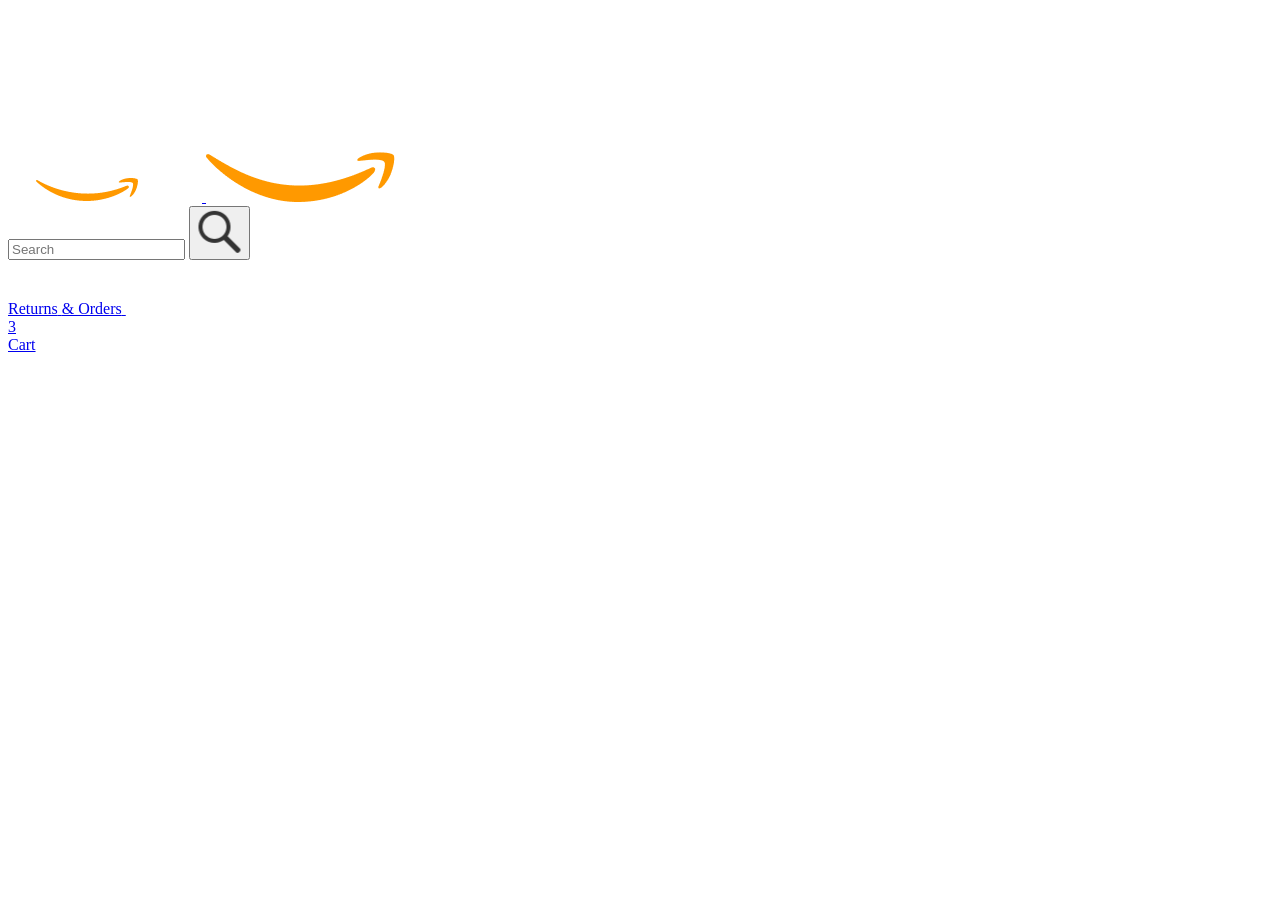
==== amazon.html @ 6812a290 "Make add to cart button interactve" ====
<!DOCTYPE html>
<html>
  <head>
    <title>Amazon Project</title>

    <!-- This code is needed for responsive design to work.
      (Responsive design = make the website look good on
      smaller screen sizes like a phone or a tablet). -->
    <meta name="viewport" content="width=device-width, initial-scale=1" />

    <!-- Load a font called Roboto from Google Fonts. -->
    <link rel="preconnect" href="https://fonts.googleapis.com" />
    <link rel="preconnect" href="https://fonts.gstatic.com" crossorigin />
    <link
      href="https://fonts.googleapis.com/css2?family=Roboto:wght@400;500;700&display=swap"
      rel="stylesheet"
    />

    <!-- Here are the CSS files for this page. -->
    <link rel="stylesheet" href="styles/shared/general.css" />
    <link rel="stylesheet" href="styles/shared/amazon-header.css" />
    <link rel="stylesheet" href="styles/pages/amazon.css" />
  </head>
  <body>
    <div class="amazon-header">
      <div class="amazon-header-left-section">
        <a href="amazon.html" class="header-link">
          <img class="amazon-logo" src="images/amazon-logo-white.png" />
          <img
            class="amazon-mobile-logo"
            src="images/amazon-mobile-logo-white.png"
          />
        </a>
      </div>

      <div class="amazon-header-middle-section">
        <input
          class="search-bar"
          type="text"
          name="amazonName"
          placeholder="Search"
        />

        <button class="search-button">
          <img class="search-icon" src="images/icons/search-icon.png" />
        </button>
      </div>

      <div class="amazon-header-right-section">
        <a class="orders-link header-link" href="orders.html">
          <span class="returns-text">Returns</span>
          <span class="orders-text">& Orders</span>
        </a>

        <a class="cart-link header-link" href="checkout.html">
          <img class="cart-icon" src="images/icons/cart-icon.png" />
          <div class="cart-quantity">3</div>
          <div class="cart-text">Cart</div>
        </a>
      </div>
    </div>

    <div class="main">
      <div class="products-grid"></div>
    </div>
    <script src="data/cart.js"></script>
    <script src="data/products.js"></script>
    <script src="scripts/amazon.js"></script>
  </body>
</html>
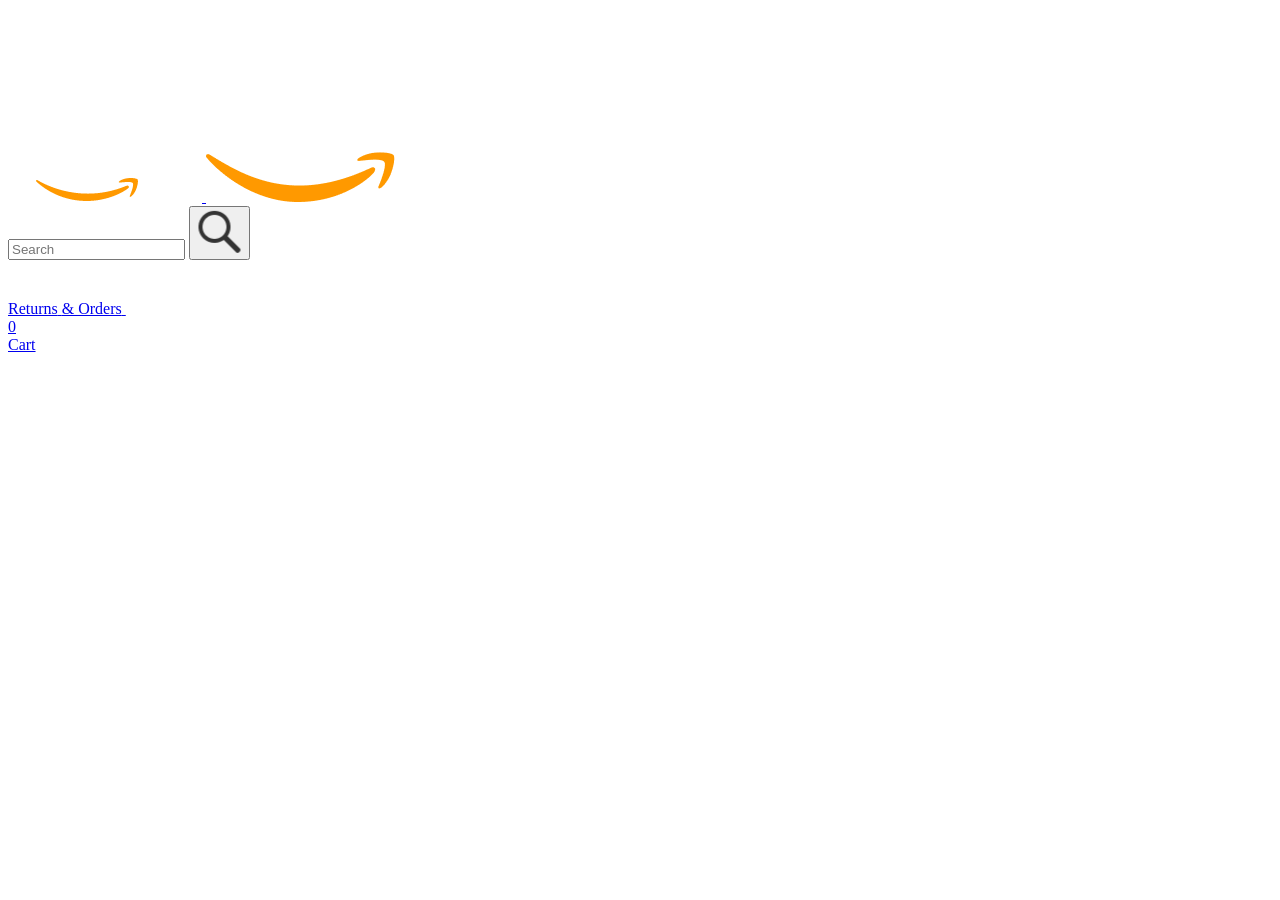
==== commit db293c2f: "Make the cart quantity interactive" ====
--- a/amazon.html
+++ b/amazon.html
@@ -54,7 +54,7 @@
 
         <a class="cart-link header-link" href="checkout.html">
           <img class="cart-icon" src="images/icons/cart-icon.png" />
-          <div class="cart-quantity">3</div>
+          <div class="cart-quantity">0</div>
           <div class="cart-text">Cart</div>
         </a>
       </div>
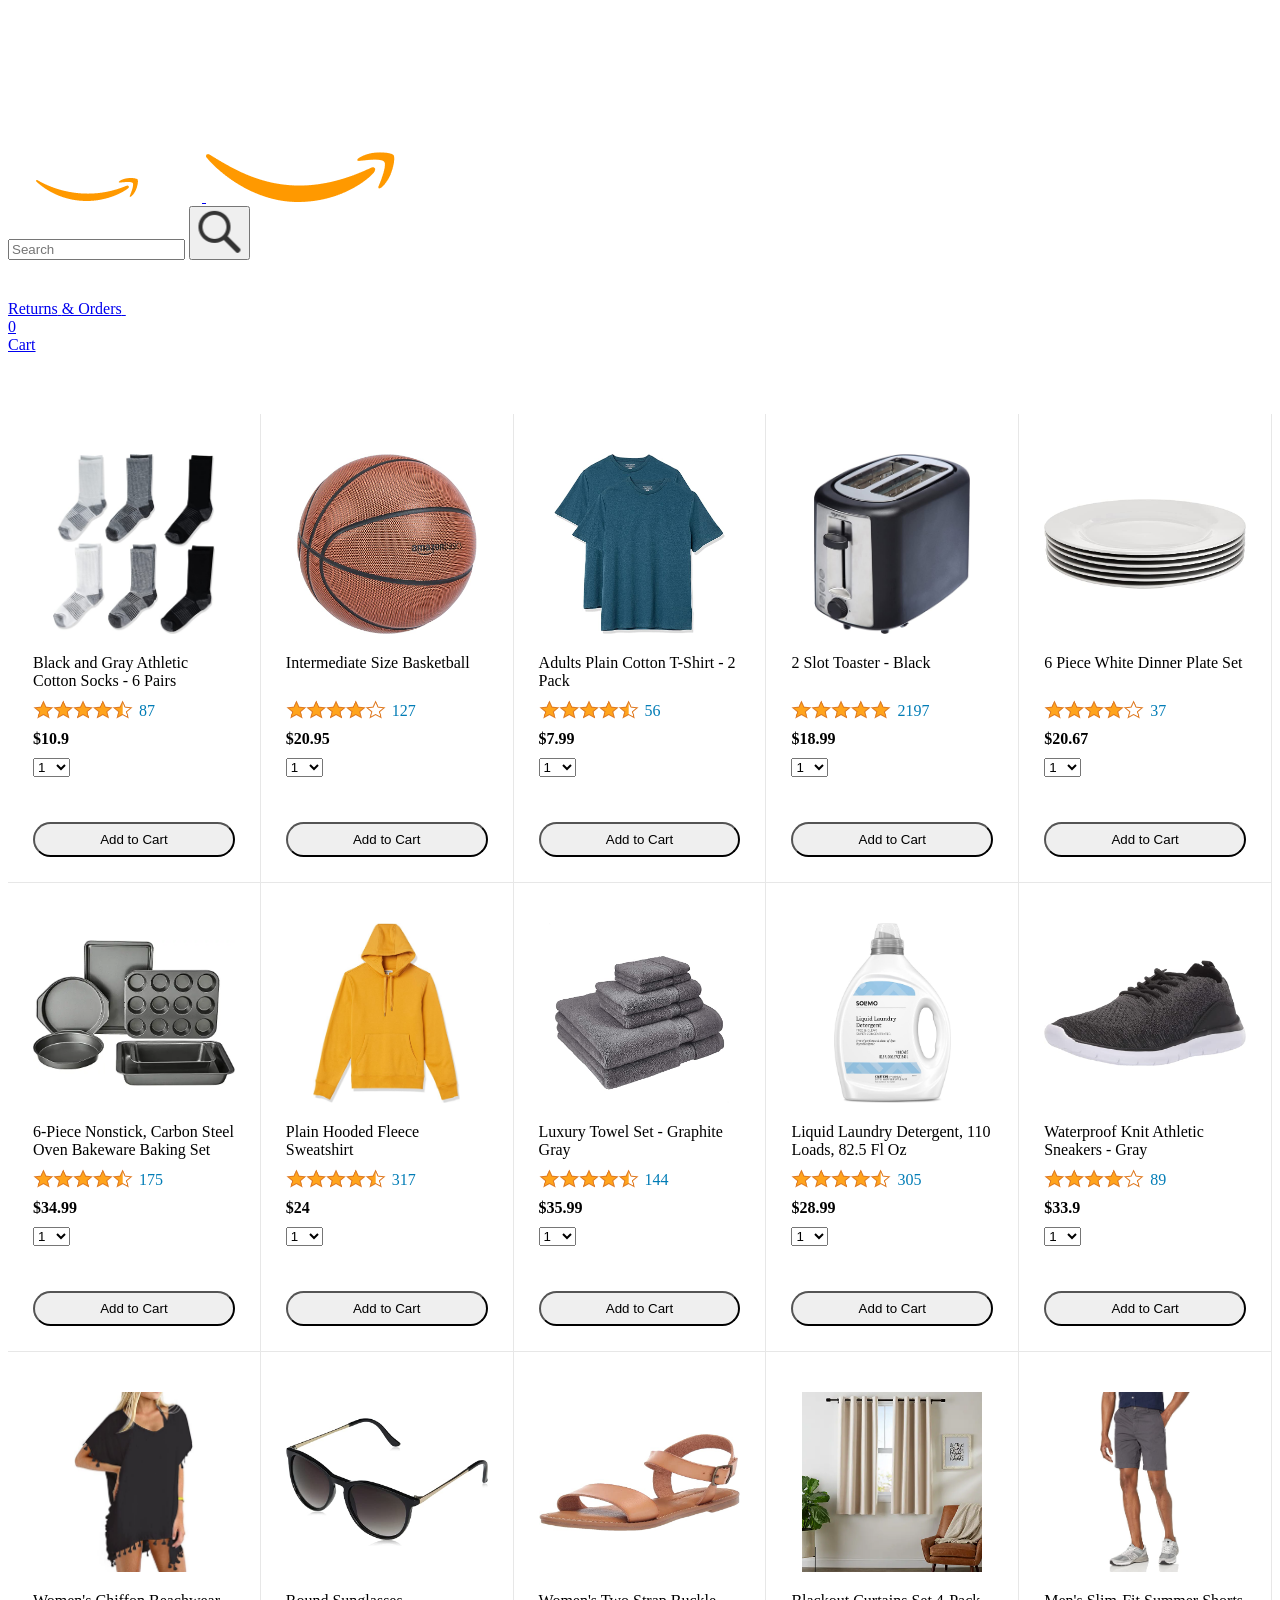
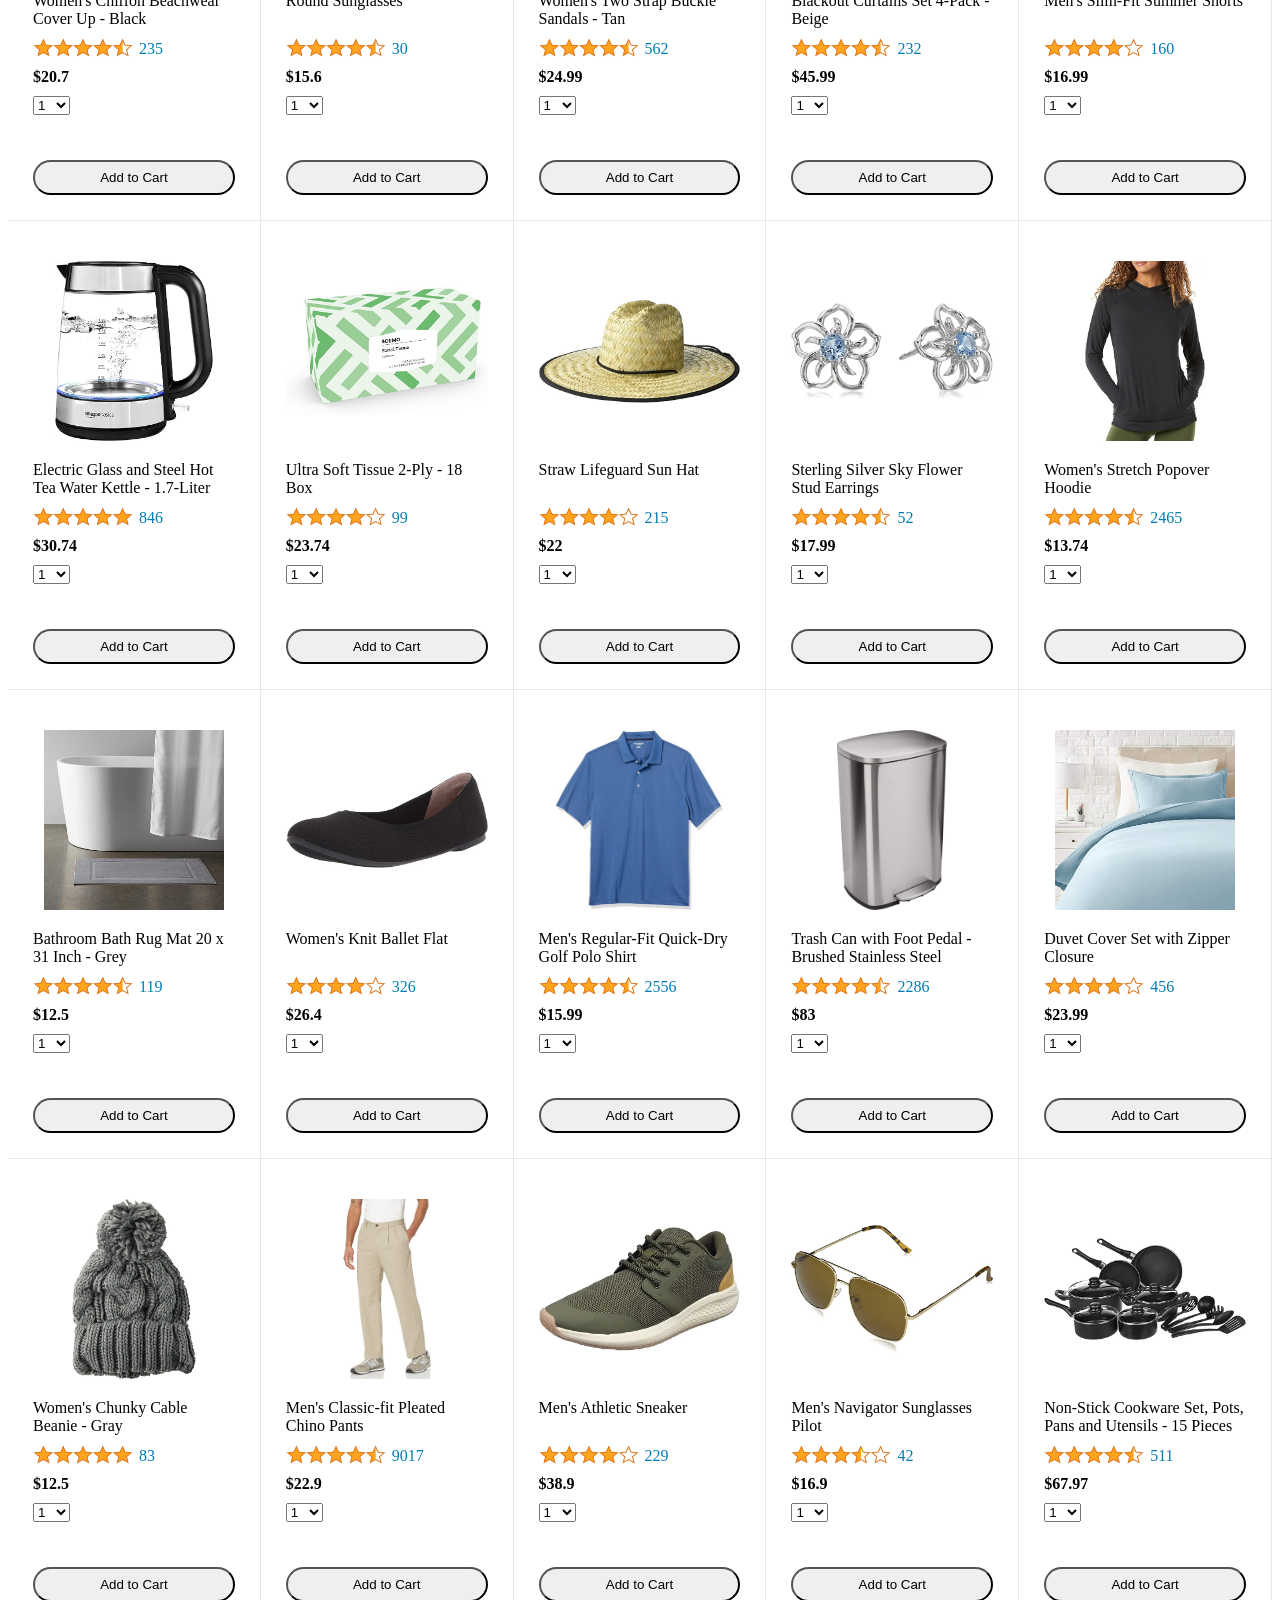
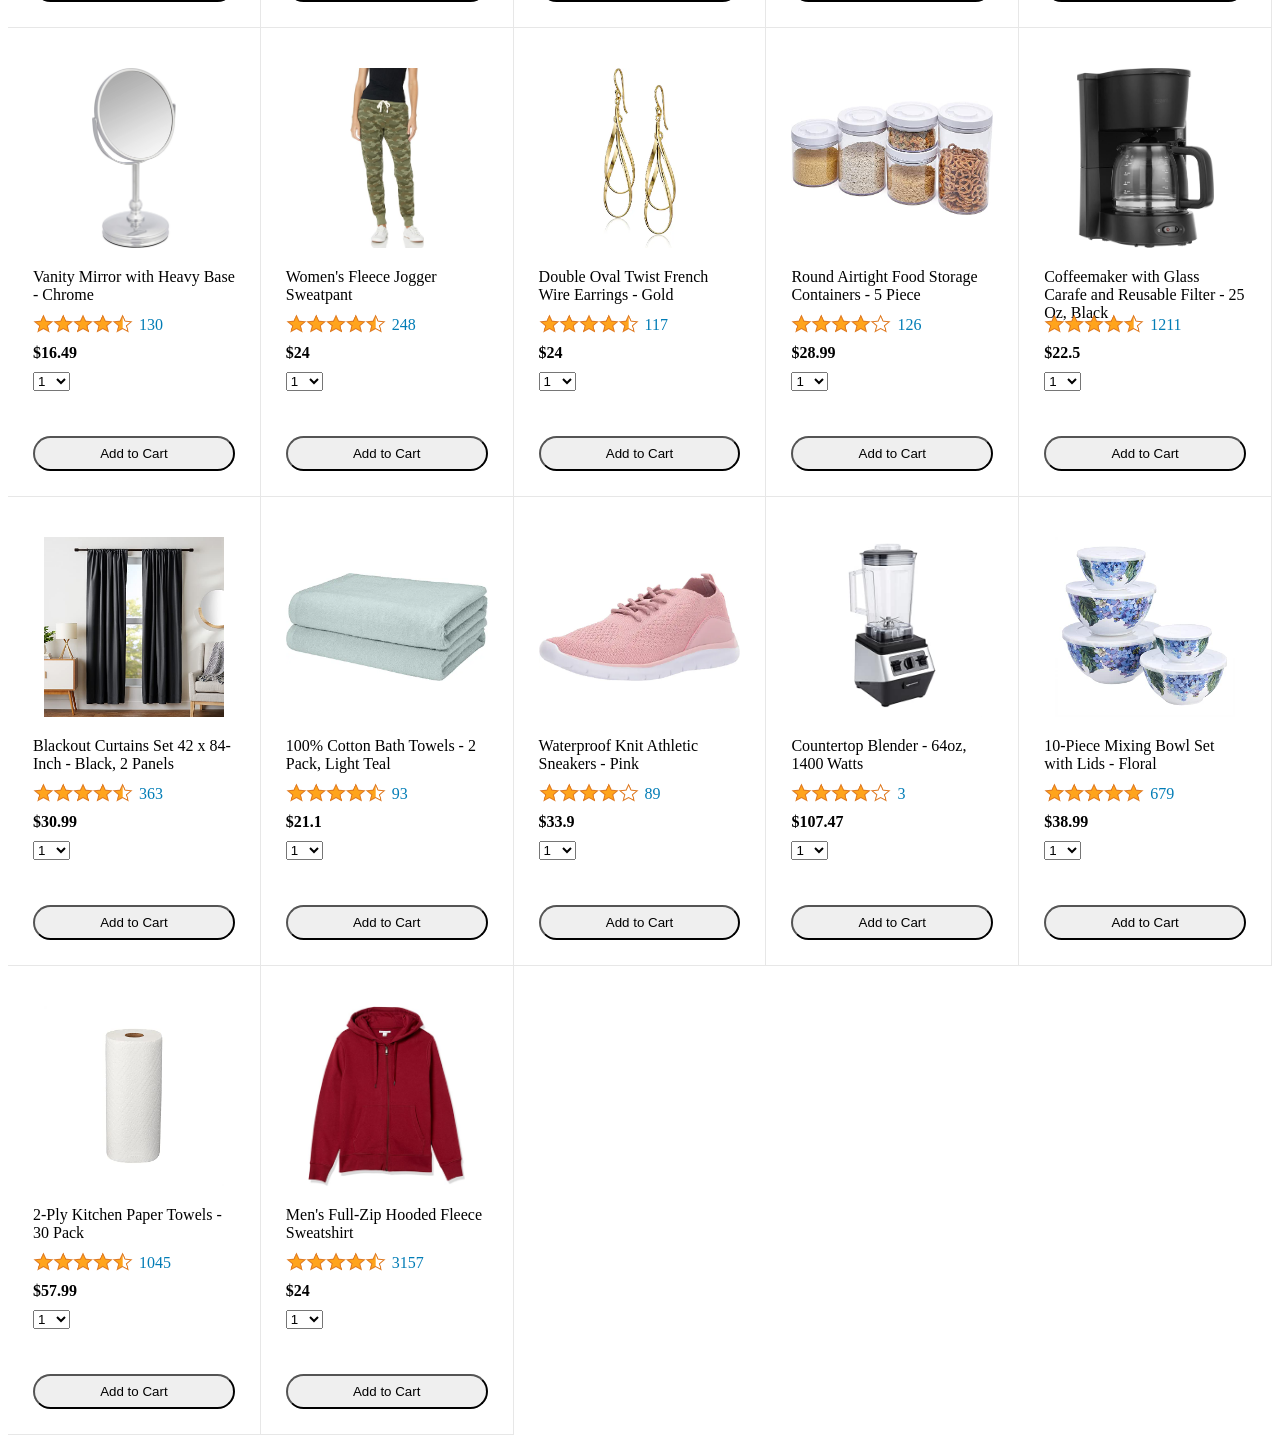
==== commit 31e84ccf: "import products from products.js" ====
--- a/amazon.html
+++ b/amazon.html
@@ -25,7 +25,7 @@
     <div class="amazon-header">
       <div class="amazon-header-left-section">
         <a href="amazon.html" class="header-link">
-          <img class="amazon-logo" src="images/amazon-logo-white.png" />
+          <img class="amaszon-logo" src="images/amazon-logo-white.png" />
           <img
             class="amazon-mobile-logo"
             src="images/amazon-mobile-logo-white.png"
@@ -63,8 +63,7 @@
     <div class="main">
       <div class="products-grid"></div>
     </div>
-    <script src="data/cart.js"></script>
-    <script src="data/products.js"></script>
-    <script src="scripts/amazon.js"></script>
+
+    <script type="module" src="scripts/amazon.js"></script>
   </body>
 </html>
--- a/styles/pages/amazon.css
+++ b/styles/pages/amazon.css
@@ -0,0 +1,159 @@
+.main {
+  margin-top: 60px;
+}
+
+.products-grid {
+  display: grid;
+
+  /* - In CSS Grid, 1fr means a column will take up the
+       remaining space in the grid.
+     - If we write 1fr 1fr ... 1fr; 8 times, this will
+       divide the grid into 8 columns, each taking up an
+       equal amount of the space.
+     - repeat(8, 1fr); is a shortcut for repeating "1fr"
+       8 times (instead of typing out "1fr" 8 times).
+       repeat(...) is a special property that works with
+       display: grid; */
+  grid-template-columns: repeat(8, 1fr);
+}
+
+/* @media is used to create responsive design (making the
+   website look good on any screen size). This @media
+   means when the screen width is 2000px or less, we
+   will divide the grid into 7 columns instead of 8. */
+@media (max-width: 2000px) {
+  .products-grid {
+    grid-template-columns: repeat(7, 1fr);
+  }
+}
+
+/* This @media means when the screen width is 1600px or
+   less, we will divide the grid into 6 columns. */
+@media (max-width: 1600px) {
+  .products-grid {
+    grid-template-columns: repeat(6, 1fr);
+  }
+}
+
+@media (max-width: 1300px) {
+  .products-grid {
+    grid-template-columns: repeat(5, 1fr);
+  }
+}
+
+@media (max-width: 1000px) {
+  .products-grid {
+    grid-template-columns: repeat(4, 1fr);
+  }
+}
+
+@media (max-width: 800px) {
+  .products-grid {
+    grid-template-columns: repeat(3, 1fr);
+  }
+}
+
+@media (max-width: 575px) {
+  .products-grid {
+    grid-template-columns: repeat(2, 1fr);
+  }
+}
+
+@media (max-width: 450px) {
+  .products-grid {
+    grid-template-columns: 1fr;
+  }
+}
+
+.product-container {
+  padding-top: 40px;
+  padding-bottom: 25px;
+  padding-left: 25px;
+  padding-right: 25px;
+
+  border-right: 1px solid rgb(231, 231, 231);
+  border-bottom: 1px solid rgb(231, 231, 231);
+
+  display: flex;
+  flex-direction: column;
+}
+
+.product-image-container {
+  display: flex;
+  justify-content: center;
+  align-items: center;
+
+  height: 180px;
+  margin-bottom: 20px;
+}
+
+.product-image {
+  /* Images will overflow their container by default. To
+    prevent this, we set max-width and max-height to 100%
+    so they stay inside their container. */
+  max-width: 100%;
+  max-height: 100%;
+}
+
+.product-name {
+  height: 40px;
+  margin-bottom: 5px;
+}
+
+.product-rating-container {
+  display: flex;
+  align-items: center;
+  margin-bottom: 10px;
+}
+
+.product-rating-stars {
+  width: 100px;
+  margin-right: 6px;
+}
+
+.product-rating-count {
+  color: rgb(1, 124, 182);
+  cursor: pointer;
+  margin-top: 3px;
+}
+
+.product-price {
+  font-weight: 700;
+  margin-bottom: 10px;
+}
+
+.product-quantity-container {
+  margin-bottom: 17px;
+}
+
+.product-spacer {
+  flex: 1;
+}
+
+.added-to-cart {
+  color: rgb(6, 125, 98);
+  font-size: 16px;
+
+  display: flex;
+  align-items: center;
+  margin-bottom: 8px;
+
+  /* At first, the "Added to cart" message will
+     be invisible. Use JavaScript to change the
+     opacity and make it visible. */
+  opacity: 0;
+}
+.recently-added {
+  opacity: 1;
+}
+
+.added-to-cart img {
+  height: 20px;
+  margin-right: 5px;
+}
+
+.add-to-cart-button {
+  width: 100%;
+  padding: 8px;
+  border-radius: 50px;
+}
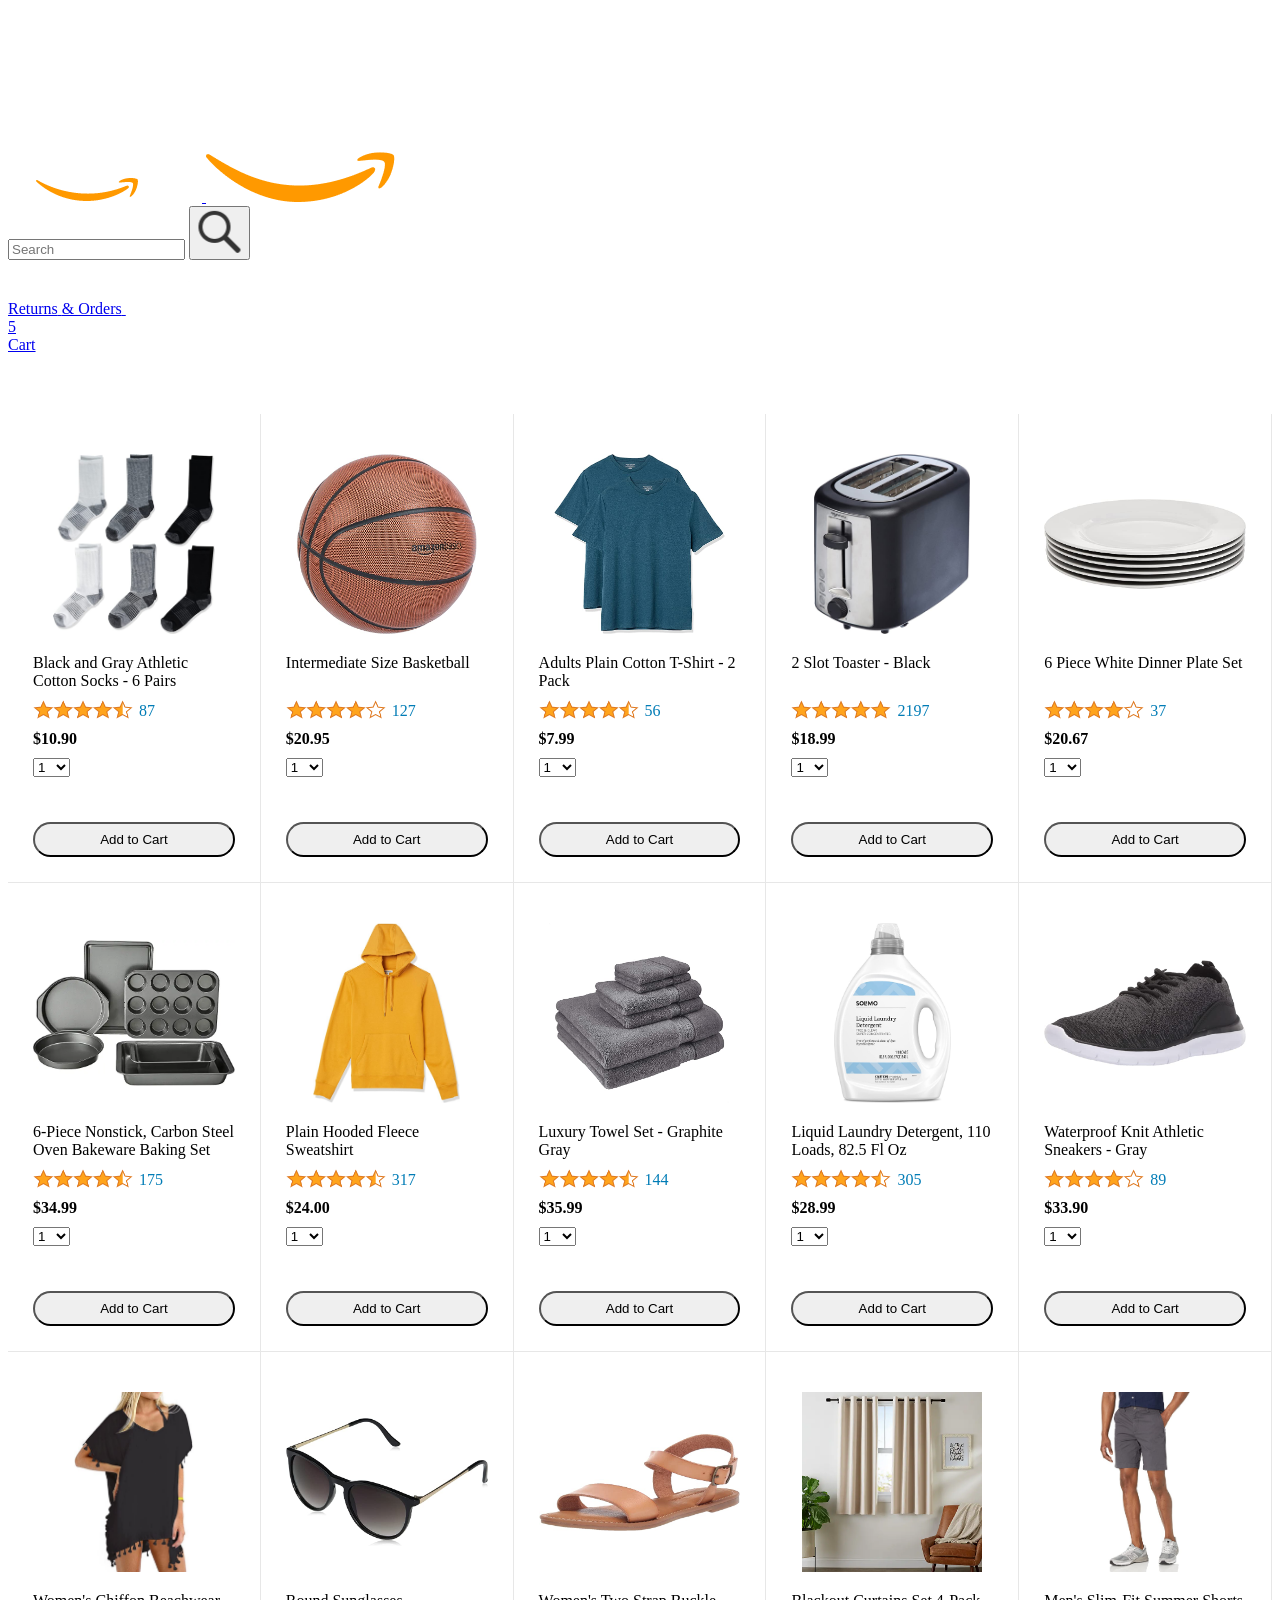
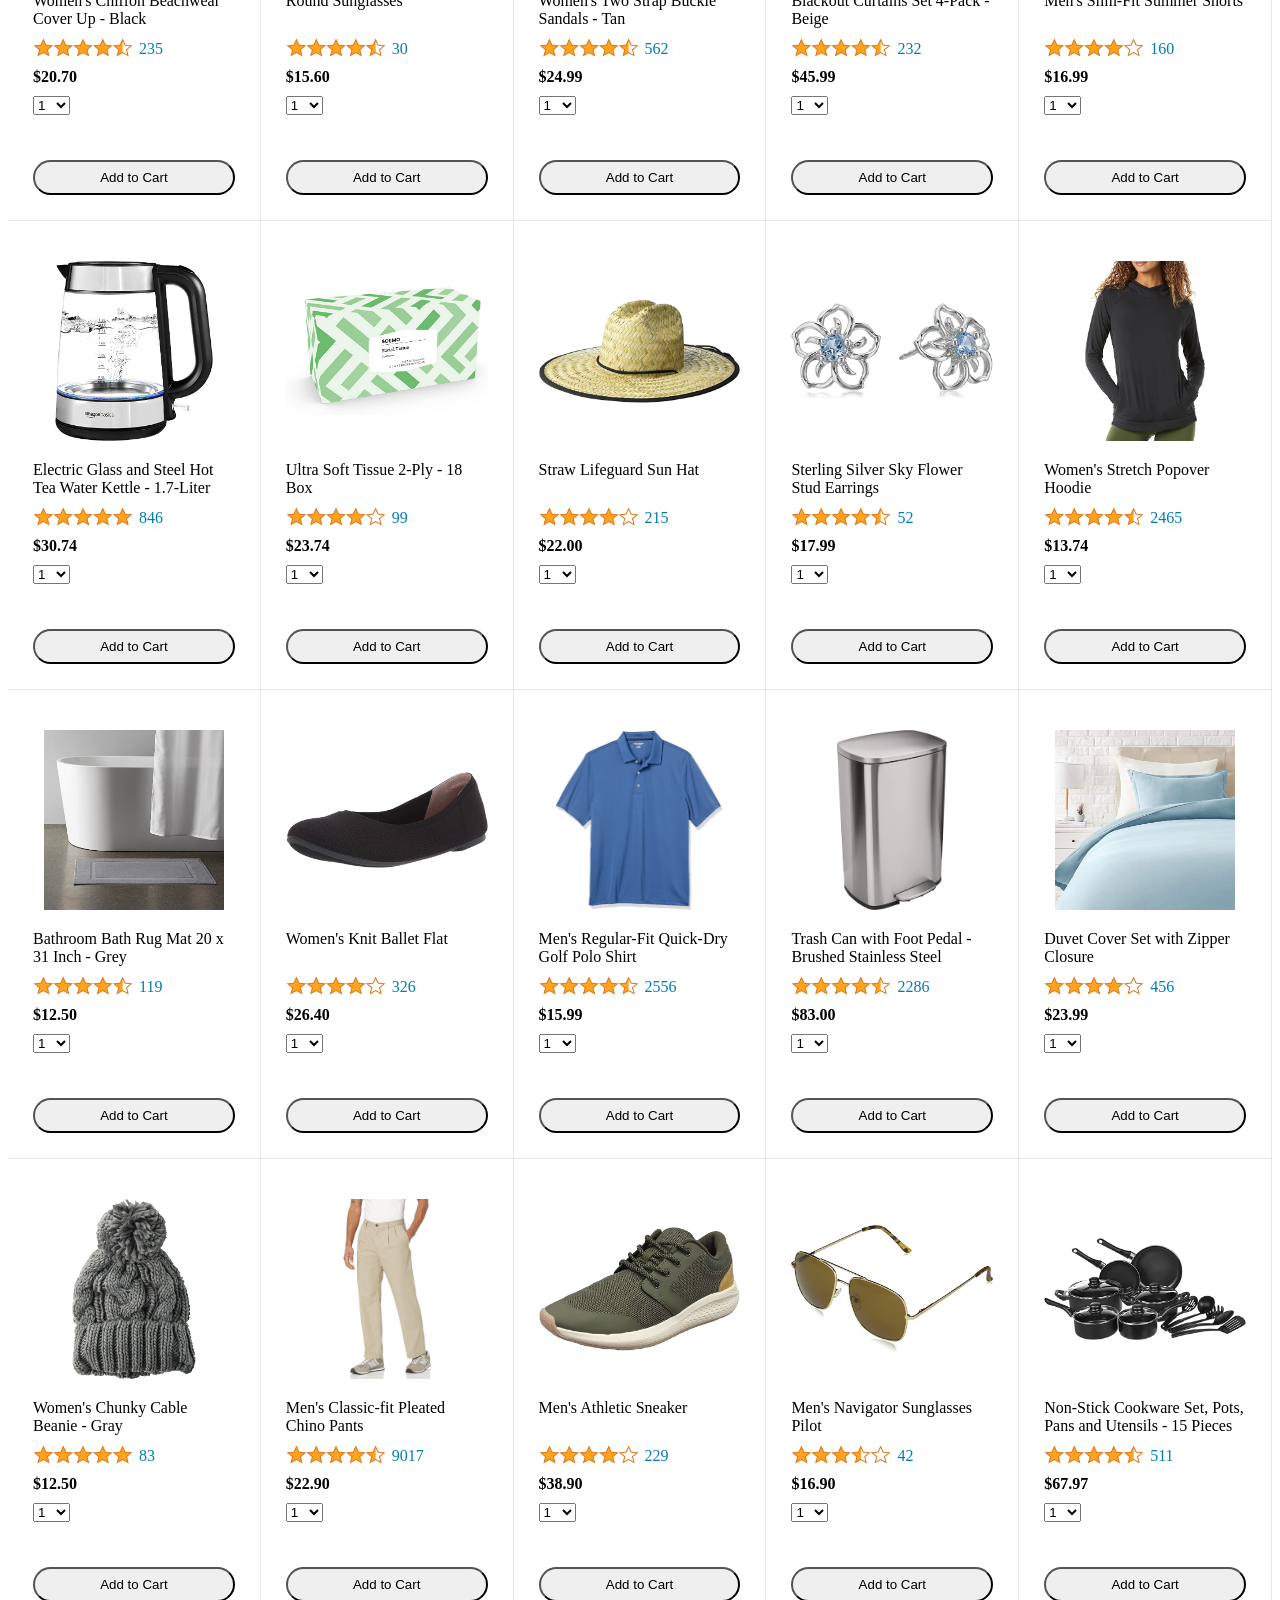
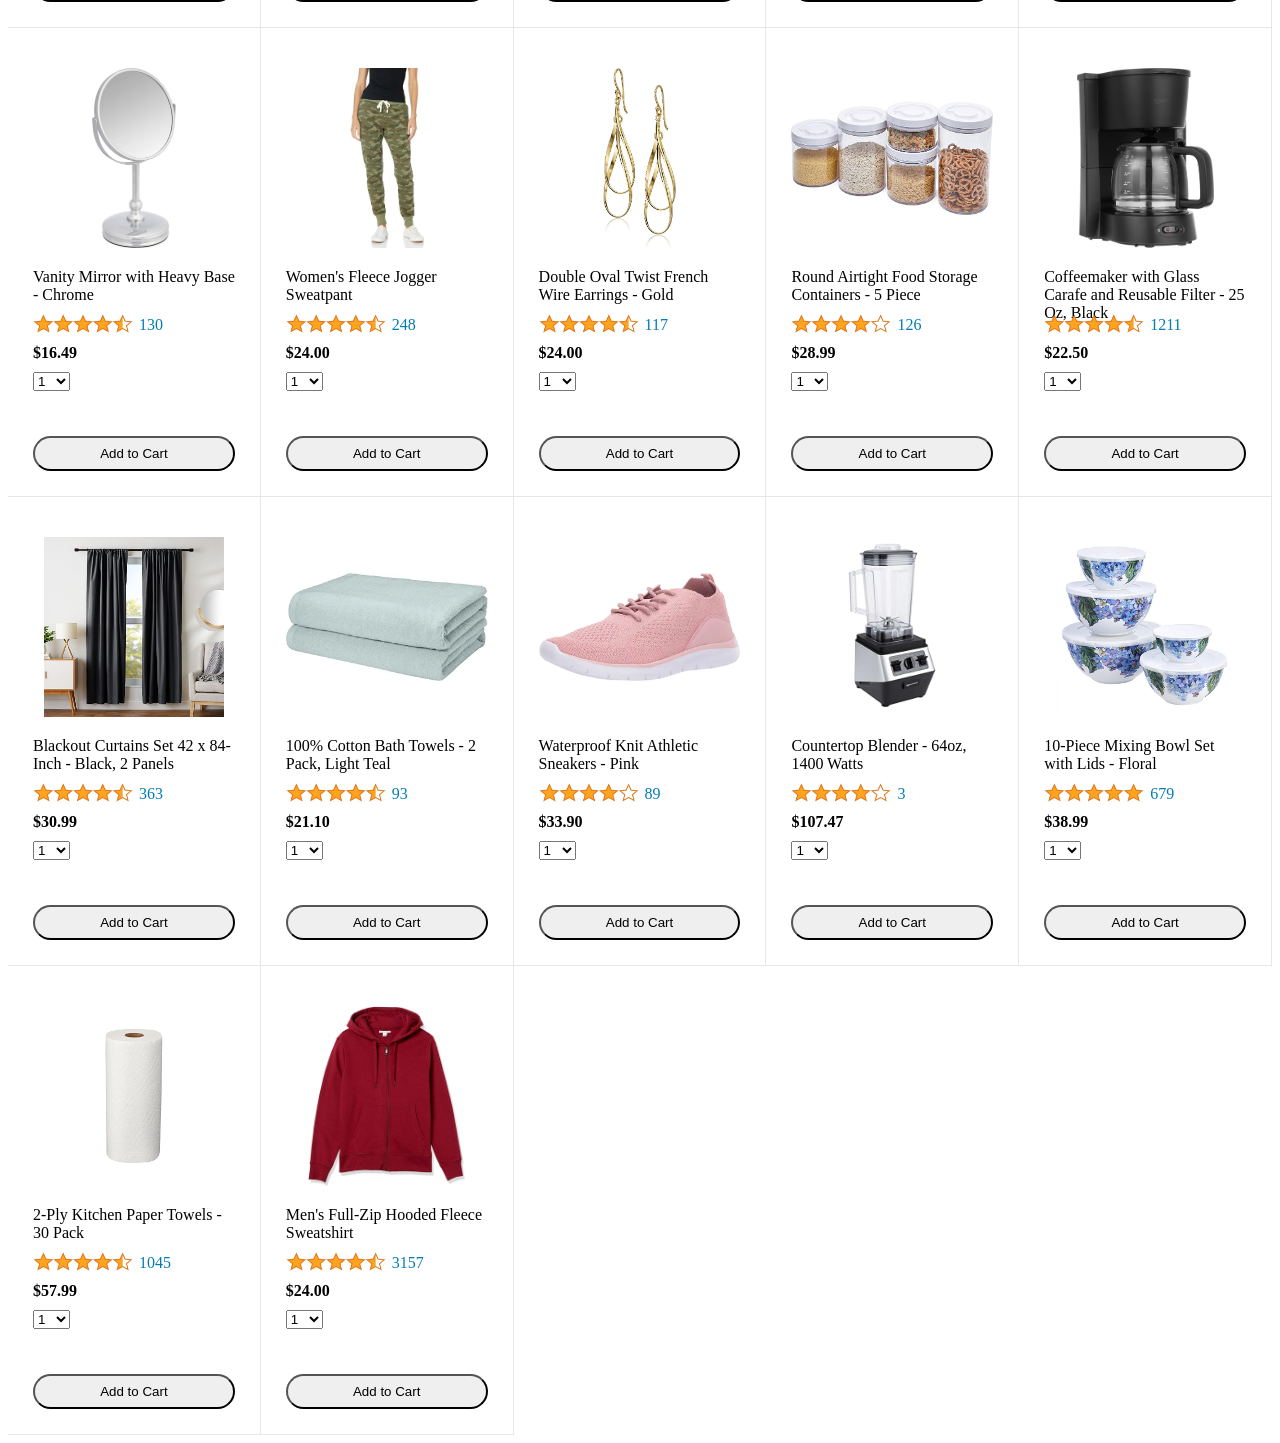
==== commit e5806b99: "Saving through enter and save button" ====
--- a/amazon.html
+++ b/amazon.html
@@ -54,7 +54,7 @@
 
         <a class="cart-link header-link" href="checkout.html">
           <img class="cart-icon" src="images/icons/cart-icon.png" />
-          <div class="cart-quantity">0</div>
+          <div class="cart-quantity"></div>
           <div class="cart-text">Cart</div>
         </a>
       </div>
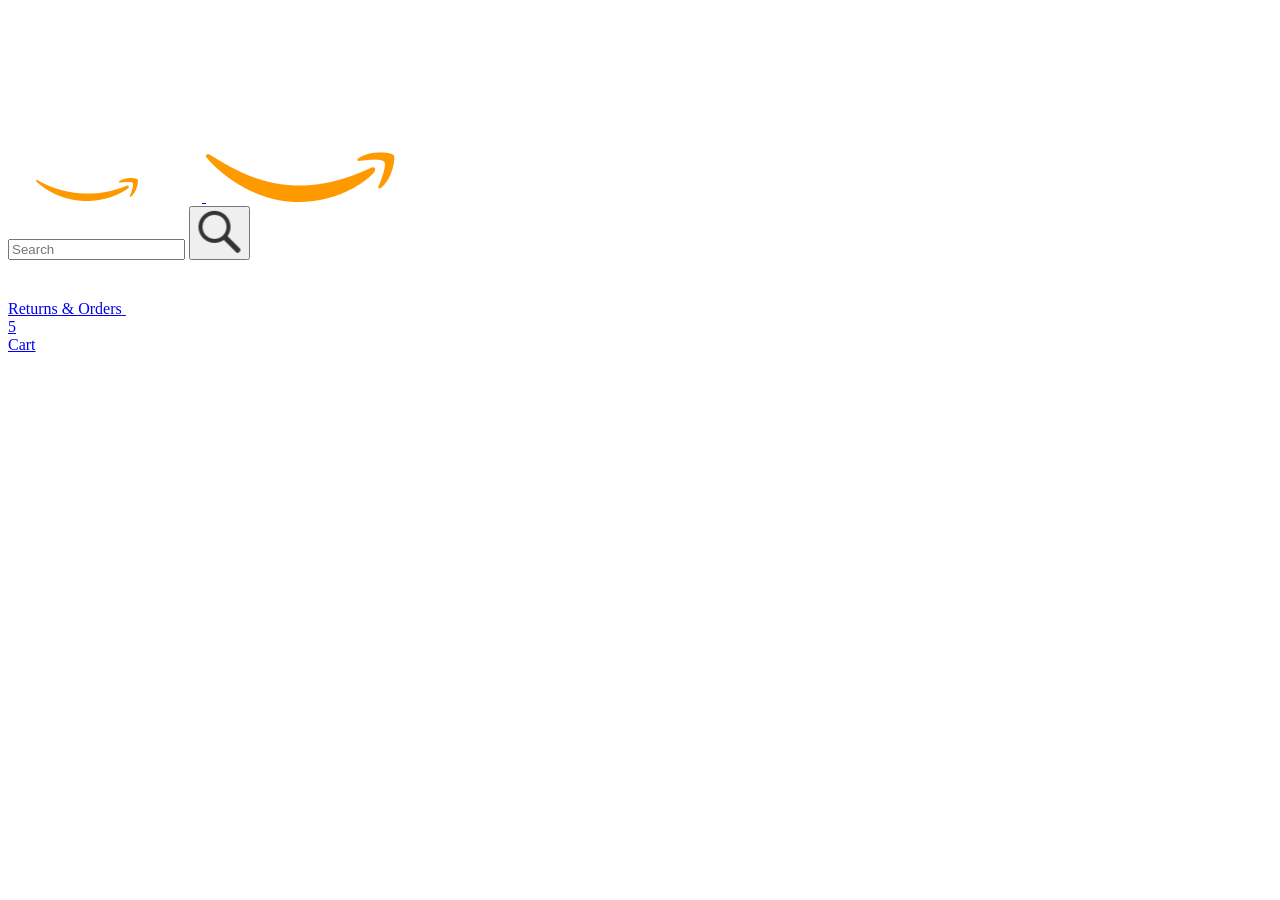
==== commit e8481cf8: "Natural changes" ====
--- a/amazon.html
+++ b/amazon.html
@@ -40,7 +40,6 @@
           name="amazonName"
           placeholder="Search"
         />
-
         <button class="search-button">
           <img class="search-icon" src="images/icons/search-icon.png" />
         </button>
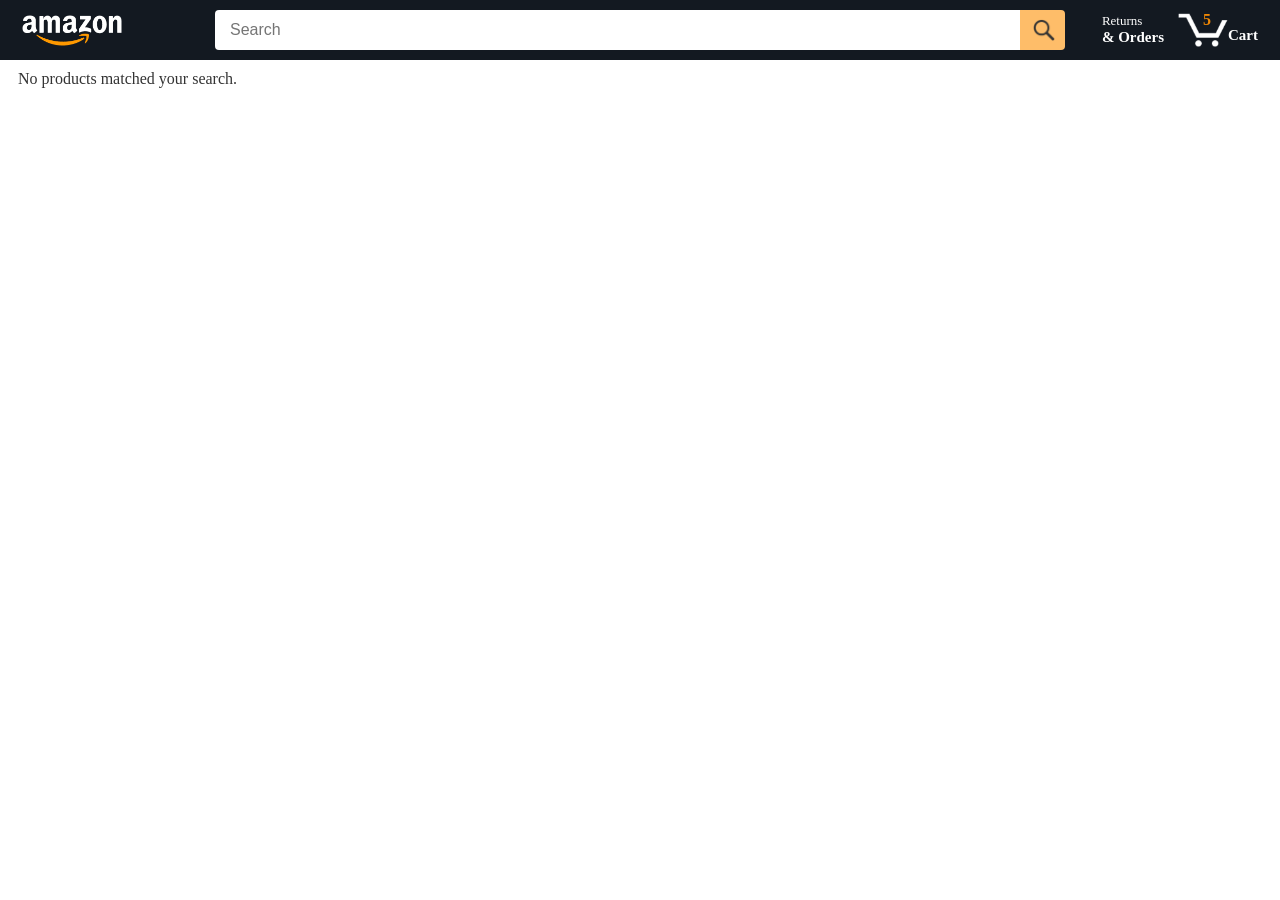
==== commit df42d4d5: "Project completed..." ====
--- a/amazon.html
+++ b/amazon.html
@@ -25,7 +25,7 @@
     <div class="amazon-header">
       <div class="amazon-header-left-section">
         <a href="amazon.html" class="header-link">
-          <img class="amaszon-logo" src="images/amazon-logo-white.png" />
+          <img class="amazon-logo" src="images/amazon-logo-white.png" />
           <img
             class="amazon-mobile-logo"
             src="images/amazon-mobile-logo-white.png"
@@ -35,12 +35,13 @@
 
       <div class="amazon-header-middle-section">
         <input
-          class="search-bar"
+          class="search-bar js-search-bar"
           type="text"
           name="amazonName"
           placeholder="Search"
+          
         />
-        <button class="search-button">
+        <button class="search-button js-search-button">
           <img class="search-icon" src="images/icons/search-icon.png" />
         </button>
       </div>
@@ -58,9 +59,13 @@
         </a>
       </div>
     </div>
+    
 
     <div class="main">
-      <div class="products-grid"></div>
+      <div 
+    id="empty-results-message"
+    class="empty-results-message">No products matched your search.</div>
+      <div class="js-products-grid products-grid"></div>
     </div>
 
     <script type="module" src="scripts/amazon.js"></script>
--- a/styles/shared/amazon-header.css
+++ b/styles/shared/amazon-header.css
@@ -0,0 +1,149 @@
+.amazon-header {
+  background-color: rgb(19, 25, 33);
+  color: white;
+  padding-left: 15px;
+  padding-right: 15px;
+
+  display: flex;
+  align-items: center;
+  justify-content: space-between;
+
+  position: fixed;
+  top: 0;
+  left: 0;
+  right: 0;
+  height: 60px;
+}
+
+.amazon-header-left-section {
+  width: 180px;
+}
+
+@media (max-width: 800px) {
+  .amazon-header-left-section {
+    width: unset;
+  }
+}
+
+.header-link {
+  display: inline-block;
+  padding: 6px;
+  border-radius: 2px;
+  cursor: pointer;
+  text-decoration: none;
+  border: 1px solid rgba(0, 0, 0, 0);
+}
+
+.header-link:hover {
+  border: 1px solid white;
+}
+
+.amazon-logo {
+  width: 100px;
+  margin-top: 5px;
+}
+
+.amazon-mobile-logo {
+  display: none;
+}
+
+@media (max-width: 575px) {
+  .amazon-logo {
+    display: none;
+  }
+
+  .amazon-mobile-logo {
+    display: block;
+    height: 35px;
+    margin-top: 5px;
+  }
+}
+
+.amazon-header-middle-section {
+  flex: 1;
+  max-width: 850px;
+  margin-left: 10px;
+  margin-right: 10px;
+  display: flex;
+}
+
+.search-bar {
+  flex: 1;
+  width: 0;
+  font-size: 16px;
+  height: 38px;
+  padding-left: 15px;
+  border: none;
+  border-top-left-radius: 4px;
+  border-bottom-left-radius: 4px;
+  border-top-right-radius: 0;
+  border-bottom-right-radius: 0;
+}
+
+.search-button {
+  background-color: rgb(254, 189, 105);
+  border: none;
+  width: 45px;
+  height: 40px;
+  border-top-right-radius: 4px;
+  border-bottom-right-radius: 4px;
+  flex-shrink: 0;
+}
+
+.search-icon {
+  height: 22px;
+  margin-left: 2px;
+  margin-top: 3px;
+}
+
+.amazon-header-right-section {
+  width: 180px;
+  flex-shrink: 0;
+  display: flex;
+  justify-content: end;
+}
+
+.orders-link {
+  color: white;
+}
+
+.returns-text {
+  display: block;
+  font-size: 13px;
+}
+
+.orders-text {
+  display: block;
+  font-size: 15px;
+  font-weight: 700;
+}
+
+.cart-link {
+  color: white;
+  display: flex;
+  align-items: center;
+  position: relative;
+}
+
+.cart-icon {
+  width: 50px;
+}
+
+.cart-text {
+  margin-top: 12px;
+  font-size: 15px;
+  font-weight: 700;
+}
+
+.cart-quantity {
+  color: rgb(240, 136, 4);
+  font-size: 16px;
+  font-weight: 700;
+
+  position: absolute;
+  top: 4px;
+  left: 22px;
+
+  width: 26px;
+  text-align: center;
+}
--- a/styles/pages/amazon.css
+++ b/styles/pages/amazon.css
@@ -4,7 +4,6 @@
 
 .products-grid {
   display: grid;
-
   /* - In CSS Grid, 1fr means a column will take up the
        remaining space in the grid.
      - If we write 1fr 1fr ... 1fr; 8 times, this will
@@ -25,6 +24,13 @@
   .products-grid {
     grid-template-columns: repeat(7, 1fr);
   }
+}
+.empty-results-message {
+  display: none;          /* hidden by default */
+  padding: 10px;
+  font-size: 16px;
+  color: #333;
+  margin: 0px;
 }
 
 /* This @media means when the screen width is 1600px or
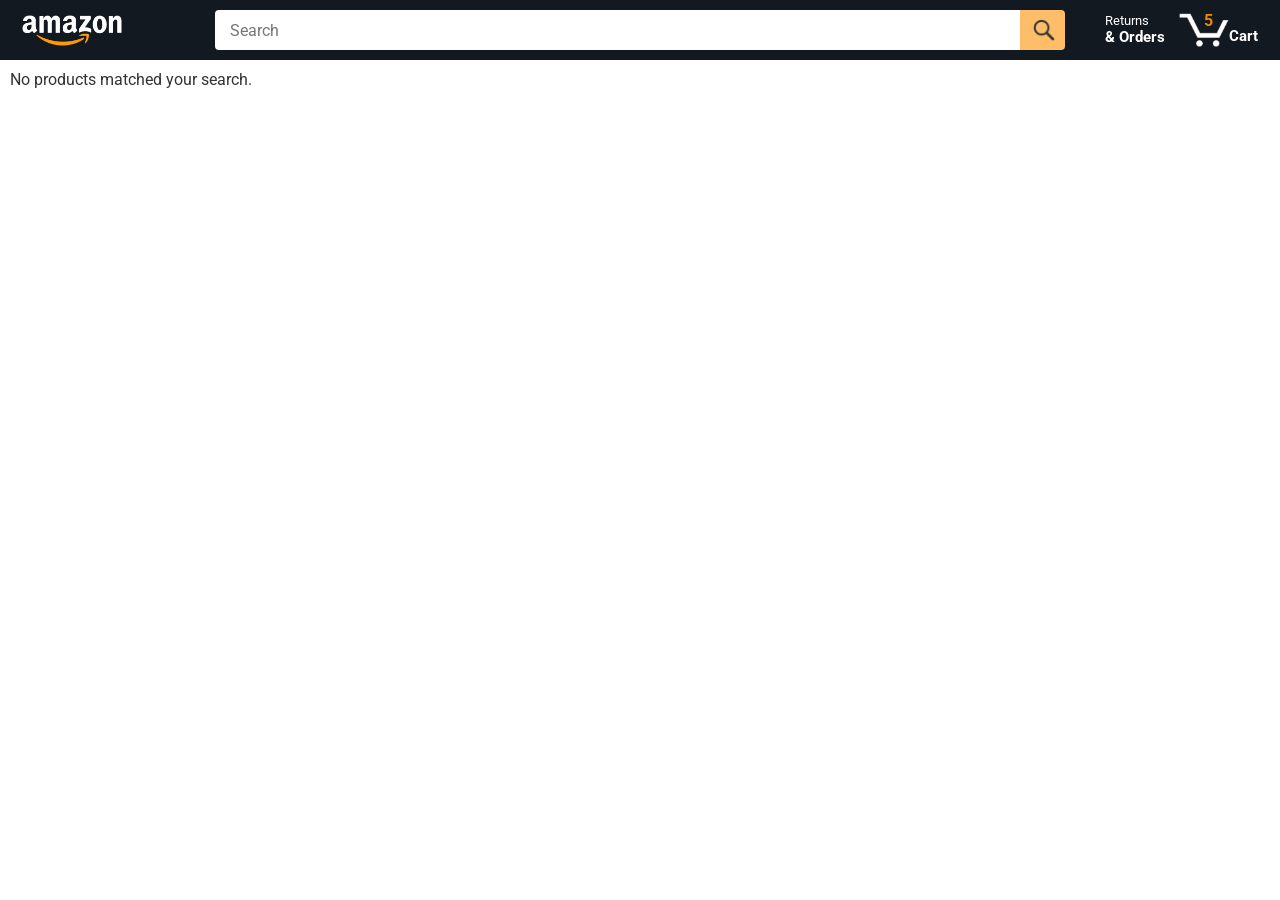
==== commit d070dde0: "Website is completely ready to use" ====
--- a/amazon.html
+++ b/amazon.html
@@ -58,8 +58,23 @@
           <div class="cart-text">Cart</div>
         </a>
       </div>
+      <div class="right-section-mobile">
+        <img class="js-hamburger-menu-toggle hamburger-menu-toggle"
+          src="images/icons/hamburger-menu.png"
+          data-testid="hamburger-menu-toggle">
+      </div>
+
+      <div class="js-hamburger-menu-dropdown hamburger-menu-dropdown"
+        data-testid="hamburger-menu-dropdown">
+        <a class="hamburger-menu-link" href="orders.html">
+          Returns & Orders
+        </a>
+        <a class="hamburger-menu-link" href="checkout.html">
+          Cart (<span class="js-cart-quantity-mobile cart-quantity-mobile"
+            data-testid="cart-quantity-mobile"></span>)
+        </a>
+      </div>
     </div>
-    
 
     <div class="main">
       <div 
--- a/styles/shared/general.css
+++ b/styles/shared/general.css
@@ -0,0 +1,101 @@
+body {
+  font-family: Roboto, Arial;
+  color: rgb(33, 33, 33);
+  /* The <body> element has a default margin of 8px on all sides. This removes the default margins. */
+  margin: 0;
+}
+
+/* <p> elements have a default margin on the top and bottom. This removes the default margins. */
+p {
+  margin: 0;
+}
+
+button {
+  cursor: pointer;
+}
+
+select {
+  cursor: pointer;
+}
+
+input, select, button {
+  font-family: Roboto, Arial;
+}
+
+select:focus,
+input:focus {
+  outline: 2px solid rgb(255, 153, 0);
+}
+
+.button-primary {
+  color: rgb(33, 33, 33);
+  background-color: rgb(255, 216, 20);
+  border: 1px solid rgb(252, 210, 0);
+  border-radius: 8px;
+  cursor: pointer;
+  box-shadow: 0 2px 5px rgba(213, 217, 217, 0.5);
+}
+
+.button-primary:hover {
+  background-color: rgb(247, 202, 0);
+  border: 1px solid rgb(242, 194, 0);
+}
+
+.button-primary:active {
+  background: rgb(255, 216, 20);
+  border-color: rgb(252, 210, 0);
+  box-shadow: none;
+}
+
+.button-secondary {
+  color: rgb(33, 33, 33);
+  background: white;
+  border: 1px solid rgb(213, 217, 217);
+  border-radius: 8px;
+  cursor: pointer;
+  box-shadow: 0 2px 5px rgba(213, 217, 217, 0.5);
+}
+
+.button-secondary:hover {
+  background-color: #F7FAFA;
+}
+
+.button-secondary:active {
+  background-color: #EDFDFF;
+  box-shadow: none;
+}
+
+/* These styles will limit text to 2 lines. Anything
+   beyond 2 lines will be replaced with "..."
+   You can find this code by using an A.I. tool or by
+   searching in Google.
+   https://css-tricks.com/almanac/properties/l/line-clamp/ */
+   
+.limit-text-to-2-lines {
+  display: -webkit-box;
+  -webkit-line-clamp: 2;
+  -webkit-box-orient: vertical;
+  overflow: hidden;
+}
+
+.link-primary {
+  color: #017cb6;
+  cursor: pointer;
+}
+
+.link-primary:hover {
+  color: rgb(196, 80, 0);
+}
+
+/* Styles for dropdown selectors. */
+select {
+  color: rgb(33, 33, 33);
+  background-color: rgb(240, 240, 240);
+  border: 1px solid rgb(213, 217, 217);
+  border-radius: 8px;
+  padding: 3px 5px;
+  font-size: 15px;
+  cursor: pointer;
+  box-shadow: 0 2px 5px rgba(213, 217, 217, 0.5);
+}
+
--- a/styles/shared/amazon-header.css
+++ b/styles/shared/amazon-header.css
@@ -34,7 +34,7 @@
   border: 1px solid rgba(0, 0, 0, 0);
 }
 
-.header-link:hover {
+.amazon-header .header-link:hover {
   border: 1px solid white;
 }
 
@@ -103,6 +103,66 @@
   justify-content: end;
 }
 
+.amazon-header .right-section-mobile {
+  display: none;
+}
+
+@media (max-width: 575px) {
+  .amazon-header-right-section {
+    display: none;
+  }
+
+  .amazon-header .right-section-mobile {
+    display: block;
+  }
+}
+
+.amazon-header .hamburger-menu-toggle {
+  display: block;
+  padding: 6px;
+  cursor: pointer;
+}
+
+.amazon-header .hamburger-menu-dropdown {
+  background-color: rgb(19, 25, 33);
+  position: absolute;
+  left: 0;
+  right: 0;
+  top: 60px;
+
+  z-index: 100;
+  text-align: center;
+
+  display: none;
+  overflow: hidden;
+
+  /* We will use JavaScript to change this height. */
+  height: 0px;
+  transition: height 0.25s;
+}
+
+@media (max-width: 575px) {
+  .amazon-header .hamburger-menu-dropdown {
+    display: block;
+  }
+
+  .amazon-header .hamburger-menu-opened {
+    height: 88px;
+  }
+
+  .amazon-header .hamburger-menu-link {
+    color: white;
+    text-decoration: none;
+    display: block;
+    padding: 10px;
+    font-weight: 500;
+  }
+
+  .amazon-header .hamburger-menu-link:hover {
+    background-color: rgb(38, 50, 63);
+  }
+}
+
 .orders-link {
   color: white;
 }
@@ -139,11 +199,13 @@
   color: rgb(240, 136, 4);
   font-size: 16px;
   font-weight: 700;
-
   position: absolute;
   top: 4px;
   left: 22px;
-
   width: 26px;
   text-align: center;
 }
+
+.amazon-header .cart-quantity-mobile {
+  color: rgb(240, 136, 4);
+}
